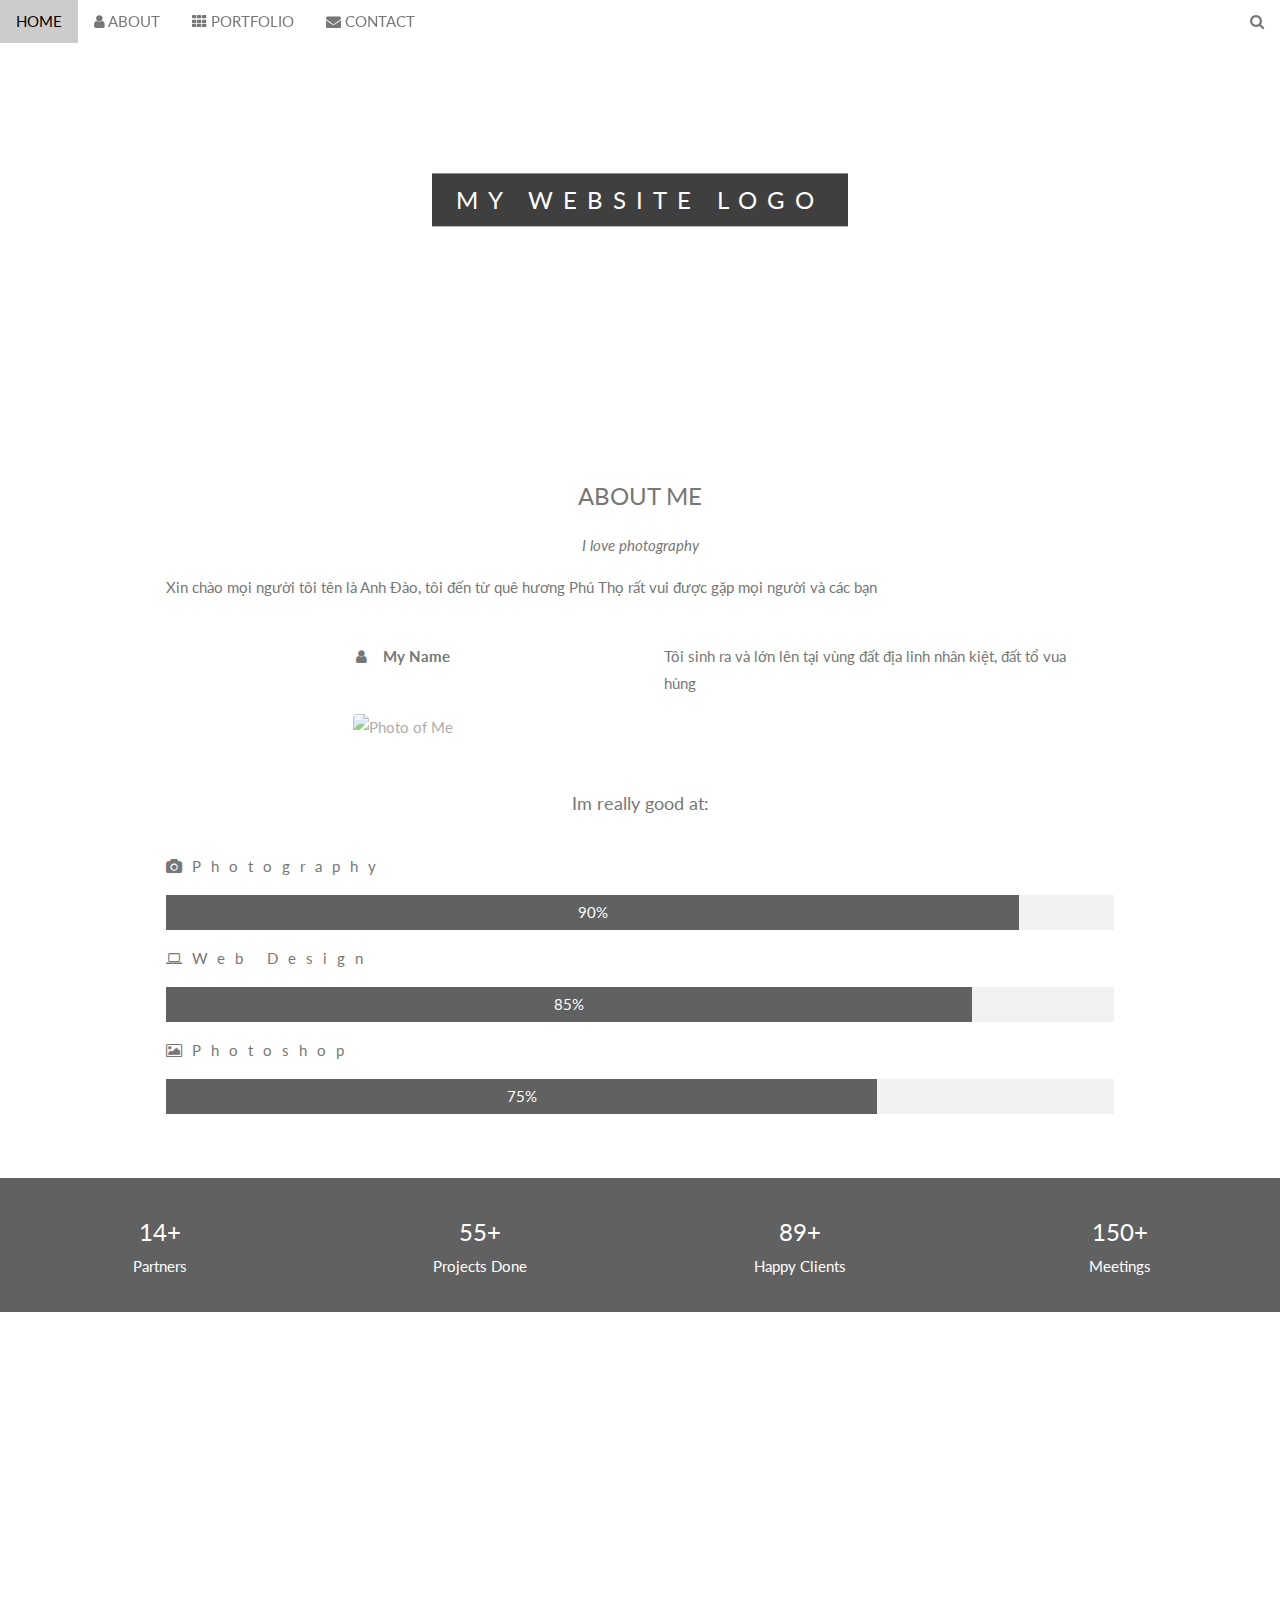
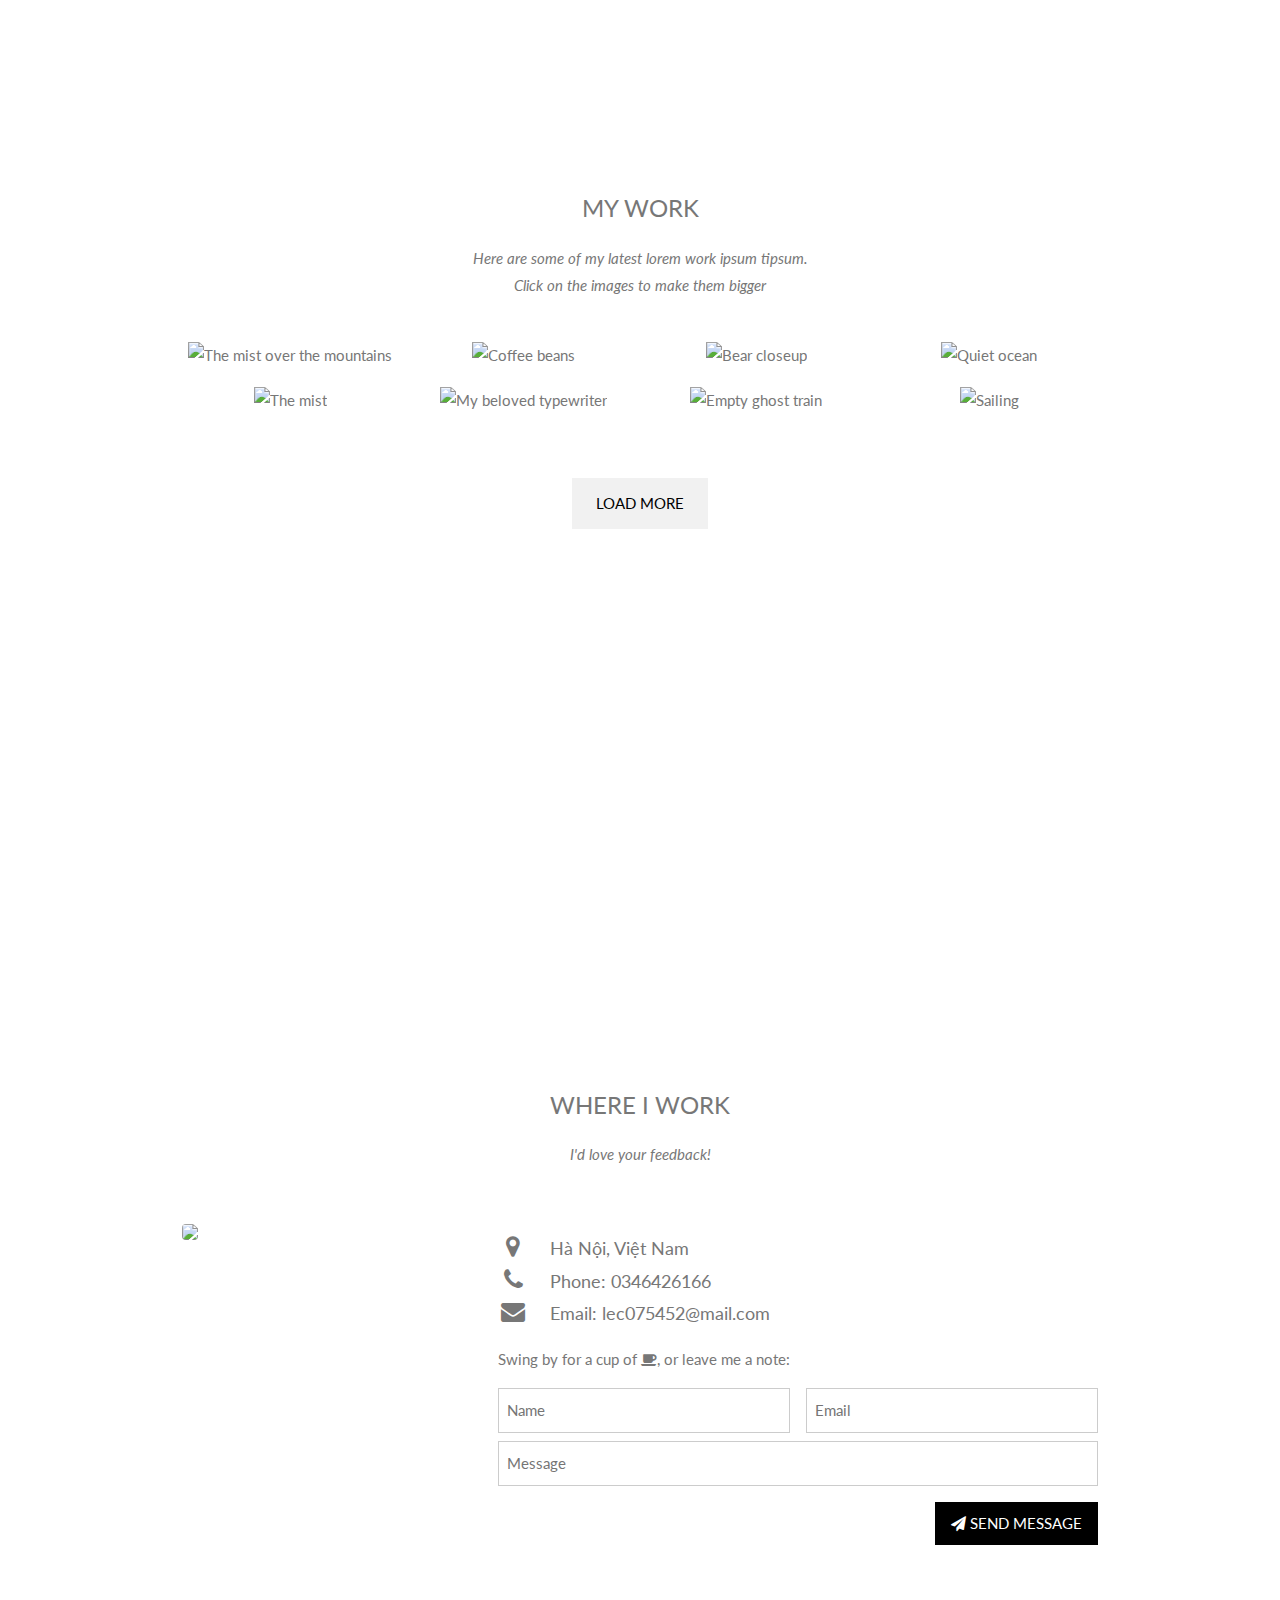
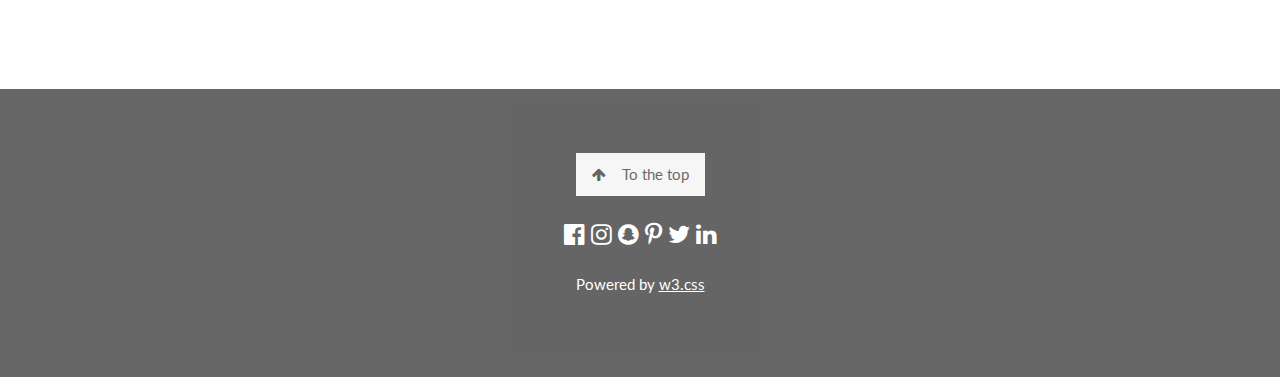
==== indext.html @ 83a8dcd1 "indext.html" ====
<!DOCTYPE html>
<html>
<head>
<title>W3.CSS Template</title>
<meta charset="UTF-8">
<meta name="viewport" content="width=device-width, initial-scale=1">
<link rel="stylesheet" href="https://www.w3schools.com/w3css/4/w3.css">
<link rel="stylesheet" href="https://fonts.googleapis.com/css?family=Lato">
<link rel="stylesheet" href="https://cdnjs.cloudflare.com/ajax/libs/font-awesome/4.7.0/css/font-awesome.min.css">
<style>
body,h1,h2,h3,h4,h5,h6 {font-family: "Lato", sans-serif;}
body, html {
  height: 100%;
  color: #777;
  line-height: 1.8;
}

/* Create a Parallax Effect */
.bgimg-1, .bgimg-2, .bgimg-3 {
  background-attachment: fixed;
  background-position: center;
  background-repeat: no-repeat;
  background-size: cover;
}

/* First image (Logo. Full height) */
.bgimg-1 {
  background-image: url('/w3images/parallax1.jpg');
  min-height: 100%;
}

/* Second image (Portfolio) */
.bgimg-2 {
  background-image: url("/w3images/parallax2.jpg");
  min-height: 400px;
}

/* Third image (Contact) */
.bgimg-3 {
  background-image: url("/w3images/parallax3.jpg");
  min-height: 400px;
}

.w3-wide {letter-spacing: 10px;}
.w3-hover-opacity {cursor: pointer;}

/* Turn off parallax scrolling for tablets and phones */
@media only screen and (max-device-width: 1600px) {
  .bgimg-1, .bgimg-2, .bgimg-3 {
    background-attachment: scroll;
    min-height: 400px;
  }
}
</style>
</head>
<body>

<!-- Navbar (sit on top) -->
<div class="w3-top">
  <div class="w3-bar" id="myNavbar">
    <a class="w3-bar-item w3-button w3-hover-black w3-hide-medium w3-hide-large w3-right" href="javascript:void(0);" onclick="toggleFunction()" title="Toggle Navigation Menu">
      <i class="fa fa-bars"></i>
    </a>
    <a href="#home" class="w3-bar-item w3-button">HOME</a>
    <a href="#about" class="w3-bar-item w3-button w3-hide-small"><i class="fa fa-user"></i> ABOUT</a>
    <a href="#portfolio" class="w3-bar-item w3-button w3-hide-small"><i class="fa fa-th"></i> PORTFOLIO</a>
    <a href="#contact" class="w3-bar-item w3-button w3-hide-small"><i class="fa fa-envelope"></i> CONTACT</a>
    <a href="#" class="w3-bar-item w3-button w3-hide-small w3-right w3-hover-red">
      <i class="fa fa-search"></i>
    </a>
  </div>

  <!-- Navbar on small screens -->
  <div id="navDemo" class="w3-bar-block w3-white w3-hide w3-hide-large w3-hide-medium">
    <a href="#about" class="w3-bar-item w3-button" onclick="toggleFunction()">ABOUT</a>
    <a href="#portfolio" class="w3-bar-item w3-button" onclick="toggleFunction()">PORTFOLIO</a>
    <a href="#contact" class="w3-bar-item w3-button" onclick="toggleFunction()">CONTACT</a>
    <a href="#" class="w3-bar-item w3-button">SEARCH</a>
  </div>
</div>

<!-- First Parallax Image with Logo Text -->
<div class="bgimg-1 w3-display-container w3-opacity-min" id="home">
  <div class="w3-display-middle" style="white-space:nowrap;">
    <span class="w3-center w3-padding-large w3-black w3-xlarge w3-wide w3-animate-opacity">MY <span class="w3-hide-small">WEBSITE</span> LOGO</span>
  </div>
</div>

<!-- Container (About Section) -->
<div class="w3-content w3-container w3-padding-64" id="about">
  <h3 class="w3-center">ABOUT ME</h3>
  <p class="w3-center"><em>I love photography</em></p>
  <p>Xin chào mọi người tôi tên là Anh Đào, tôi đến từ quê hương Phú Thọ rất vui được gặp mọi người và các bạn</p>
  <div class="w3-row">
    <div class="w3-col m6 w3-center w3-padding-large">
      <p><b><i class="fa fa-user w3-margin-right"></i>My Name</b></p><br>
      <img src="dao1.jpg" class="w3-round w3-image w3-opacity w3-hover-opacity-off" alt="Photo of Me" width="500" height="333">
    </div>

    <!-- Hide this text on small devices -->
    <div class="w3-col m6 w3-hide-small w3-padding-large">
      <p>Tôi sinh ra và lớn lên tại vùng đất địa linh nhân kiệt, đất tổ vua hùng</p>
    </div>
  </div>
  <p class="w3-large w3-center w3-padding-16">Im really good at:</p>
  <p class="w3-wide"><i class="fa fa-camera"></i>Photography</p>
  <div class="w3-light-grey">
    <div class="w3-container w3-padding-small w3-dark-grey w3-center" style="width:90%">90%</div>
  </div>
  <p class="w3-wide"><i class="fa fa-laptop"></i>Web Design</p>
  <div class="w3-light-grey">
    <div class="w3-container w3-padding-small w3-dark-grey w3-center" style="width:85%">85%</div>
  </div>
  <p class="w3-wide"><i class="fa fa-photo"></i>Photoshop</p>
  <div class="w3-light-grey">
    <div class="w3-container w3-padding-small w3-dark-grey w3-center" style="width:75%">75%</div>
  </div>
</div>

<div class="w3-row w3-center w3-dark-grey w3-padding-16">
  <div class="w3-quarter w3-section">
    <span class="w3-xlarge">14+</span><br>
    Partners
  </div>
  <div class="w3-quarter w3-section">
    <span class="w3-xlarge">55+</span><br>
    Projects Done
  </div>
  <div class="w3-quarter w3-section">
    <span class="w3-xlarge">89+</span><br>
    Happy Clients
  </div>
  <div class="w3-quarter w3-section">
    <span class="w3-xlarge">150+</span><br>
    Meetings
  </div>
</div>

<!-- Second Parallax Image with Portfolio Text -->
<div class="bgimg-2 w3-display-container w3-opacity-min">
  <div class="w3-display-middle">
    <span class="w3-xxlarge w3-text-white w3-wide">PORTFOLIO</span>
  </div>
</div>

<!-- Container (Portfolio Section) -->
<div class="w3-content w3-container w3-padding-64" id="portfolio">
  <h3 class="w3-center">MY WORK</h3>
  <p class="w3-center"><em>Here are some of my latest lorem work ipsum tipsum.<br> Click on the images to make them bigger</em></p><br>

  <!-- Responsive Grid. Four columns on tablets, laptops and desktops. Will stack on mobile devices/small screens (100% width) -->
  <div class="w3-row-padding w3-center">
    <div class="w3-col m3">
      <img src="dao2.jpg" style="width:100%" onclick="onClick(this)" class="w3-hover-opacity" alt="The mist over the mountains">
    </div>

    <div class="w3-col m3">
      <img src="dao3.jpg" style="width:100%" onclick="onClick(this)" class="w3-hover-opacity" alt="Coffee beans">
    </div>

    <div class="w3-col m3">
      <img src="dao4.jpg" style="width:100%" onclick="onClick(this)" class="w3-hover-opacity" alt="Bear closeup">
    </div>

    <div class="w3-col m3">
      <img src="dao5.jpg" style="width:100%" onclick="onClick(this)" class="w3-hover-opacity" alt="Quiet ocean">
    </div>
  </div>

  <div class="w3-row-padding w3-center w3-section">
    <div class="w3-col m3">
      <img src="dao6.jpg" style="width:100%" onclick="onClick(this)" class="w3-hover-opacity" alt="The mist">
    </div>

    <div class="w3-col m3">
      <img src="dao7.jpg" style="width:100%" onclick="onClick(this)" class="w3-hover-opacity" alt="My beloved typewriter">
    </div>

    <div class="w3-col m3">
      <img src="dao8.jpg" style="width:100%" onclick="onClick(this)" class="w3-hover-opacity" alt="Empty ghost train">
    </div>

    <div class="w3-col m3">
      <img src="dao9.jpg" style="width:100%" onclick="onClick(this)" class="w3-hover-opacity" alt="Sailing">
    </div>
    <button class="w3-button w3-padding-large w3-light-grey" style="margin-top:64px">LOAD MORE</button>
  </div>
</div>

<!-- Modal for full size images on click-->
<div id="modal01" class="w3-modal w3-black" onclick="this.style.display='none'">
  <span class="w3-button w3-large w3-black w3-display-topright" title="Close Modal Image"><i class="fa fa-remove"></i></span>
  <div class="w3-modal-content w3-animate-zoom w3-center w3-transparent w3-padding-64">
    <img id="img01" class="w3-image">
    <p id="caption" class="w3-opacity w3-large"></p>
  </div>
</div>

<!-- Third Parallax Image with Portfolio Text -->
<div class="bgimg-3 w3-display-container w3-opacity-min">
  <div class="w3-display-middle">
     <span class="w3-xxlarge w3-text-white w3-wide">CONTACT</span>
  </div>
</div>

<!-- Container (Contact Section) -->
<div class="w3-content w3-container w3-padding-64" id="contact">
  <h3 class="w3-center">WHERE I WORK</h3>
  <p class="w3-center"><em>I'd love your feedback!</em></p>

  <div class="w3-row w3-padding-32 w3-section">
    <div class="w3-col m4 w3-container">
      <img src="/w3images/map.jpg" class="w3-image w3-round" style="width:100%">
    </div>
    <div class="w3-col m8 w3-panel">
      <div class="w3-large w3-margin-bottom">
        <i class="fa fa-map-marker fa-fw w3-hover-text-black w3-xlarge w3-margin-right"></i> Hà Nội, Việt Nam<br>
        <i class="fa fa-phone fa-fw w3-hover-text-black w3-xlarge w3-margin-right"></i> Phone: 0346426166<br>
        <i class="fa fa-envelope fa-fw w3-hover-text-black w3-xlarge w3-margin-right"></i> Email: lec075452@mail.com<br>
      </div>
      <p>Swing by for a cup of <i class="fa fa-coffee"></i>, or leave me a note:</p>
      <form action="/action_page.php" target="_blank">
        <div class="w3-row-padding" style="margin:0 -16px 8px -16px">
          <div class="w3-half">
            <input class="w3-input w3-border" type="text" placeholder="Name" required name="Name">
          </div>
          <div class="w3-half">
            <input class="w3-input w3-border" type="text" placeholder="Email" required name="Email">
          </div>
        </div>
        <input class="w3-input w3-border" type="text" placeholder="Message" required name="Message">
        <button class="w3-button w3-black w3-right w3-section" type="submit">
          <i class="fa fa-paper-plane"></i> SEND MESSAGE
        </button>
      </form>
    </div>
  </div>
</div>

<!-- Footer -->
<footer class="w3-center w3-black w3-padding-64 w3-opacity w3-hover-opacity-off">
  <a href="#home" class="w3-button w3-light-grey"><i class="fa fa-arrow-up w3-margin-right"></i>To the top</a>
  <div class="w3-xlarge w3-section">
    <i class="fa fa-facebook-official w3-hover-opacity"></i>
    <i class="fa fa-instagram w3-hover-opacity"></i>
    <i class="fa fa-snapchat w3-hover-opacity"></i>
    <i class="fa fa-pinterest-p w3-hover-opacity"></i>
    <i class="fa fa-twitter w3-hover-opacity"></i>
    <i class="fa fa-linkedin w3-hover-opacity"></i>
  </div>
  <p>Powered by <a href="https://www.w3schools.com/w3css/default.asp" title="W3.CSS" target="_blank" class="w3-hover-text-green">w3.css</a></p>
</footer>
 
<script>
// Modal Image Gallery
function onClick(element) {
  document.getElementById("img01").src = element.src;
  document.getElementById("modal01").style.display = "block";
  var captionText = document.getElementById("caption");
  captionText.innerHTML = element.alt;
}

// Change style of navbar on scroll
window.onscroll = function() {myFunction()};
function myFunction() {
    var navbar = document.getElementById("myNavbar");
    if (document.body.scrollTop > 100 || document.documentElement.scrollTop > 100) {
        navbar.className = "w3-bar" + " w3-card" + " w3-animate-top" + " w3-white";
    } else {
        navbar.className = navbar.className.replace(" w3-card w3-animate-top w3-white", "");
    }
}

// Used to toggle the menu on small screens when clicking on the menu button
function toggleFunction() {
    var x = document.getElementById("navDemo");
    if (x.className.indexOf("w3-show") == -1) {
        x.className += " w3-show";
    } else {
        x.className = x.className.replace(" w3-show", "");
    }
}
</script>

</body>
</html>
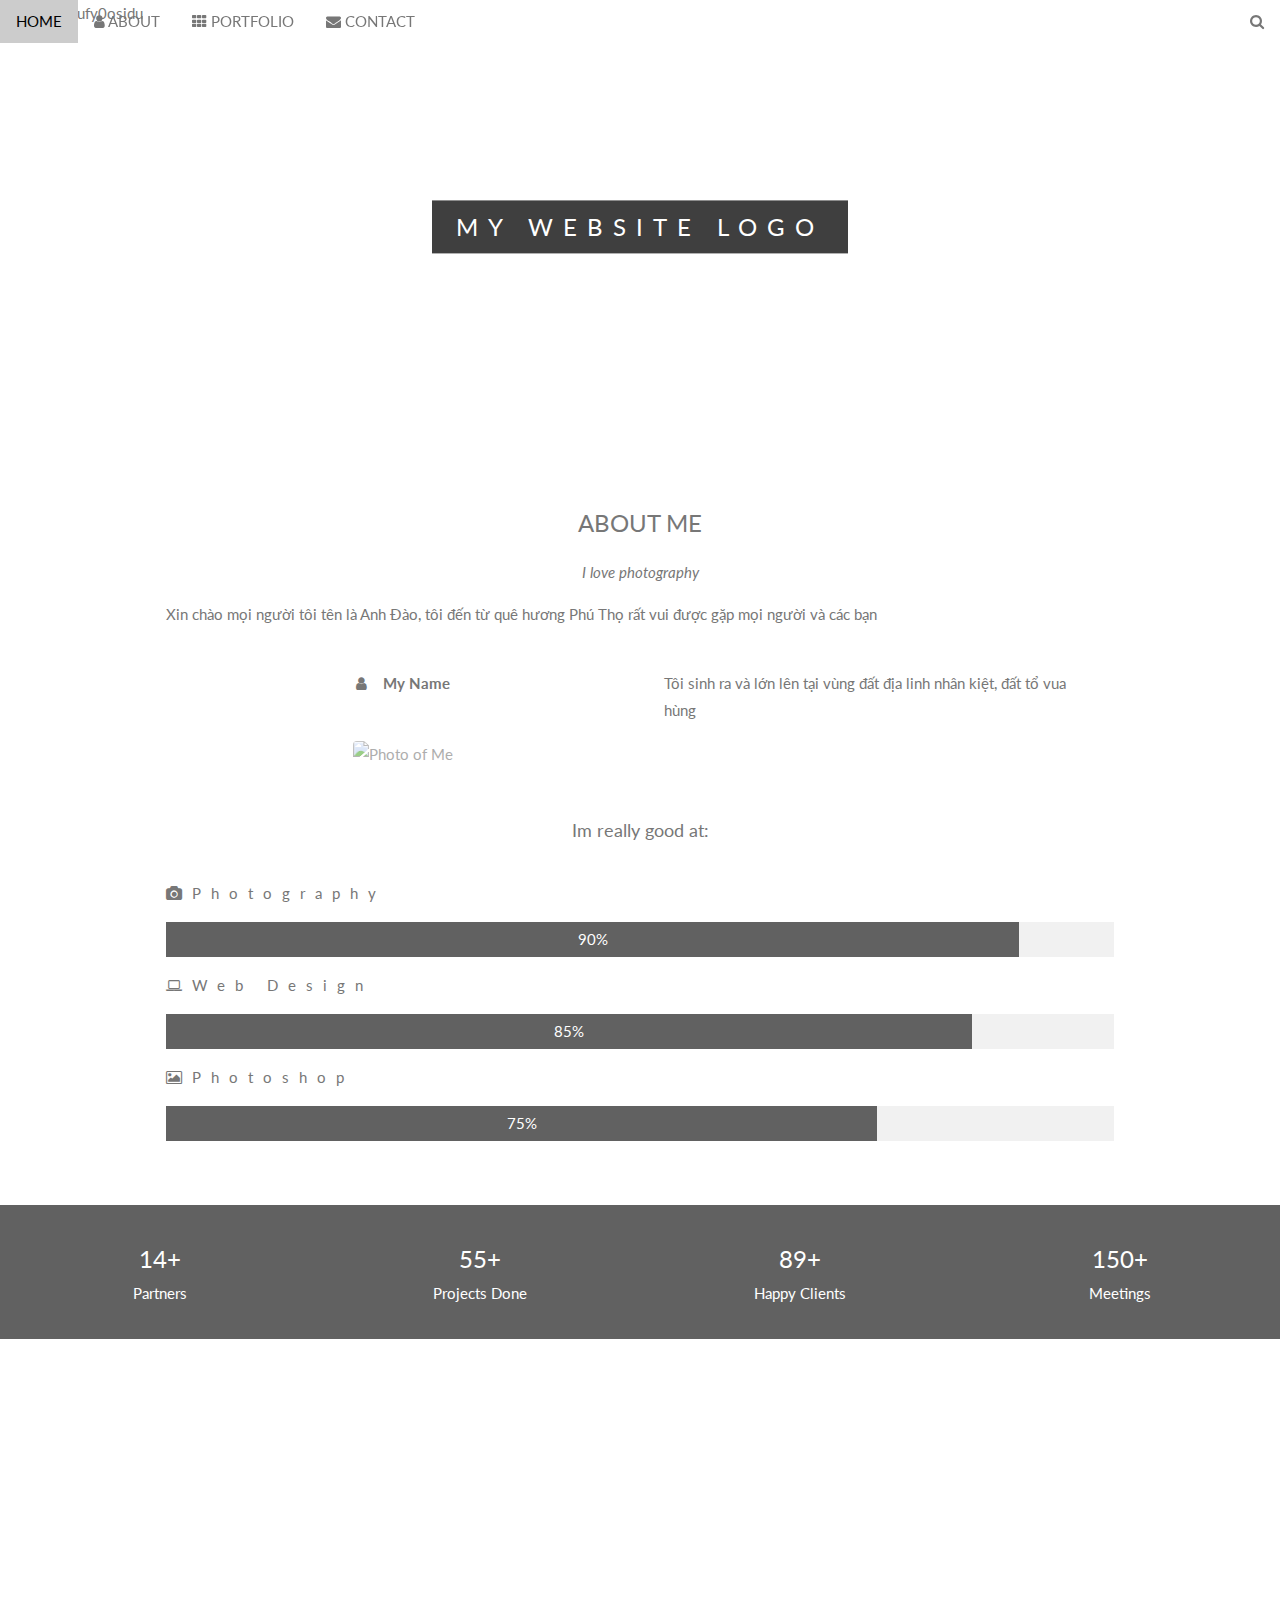
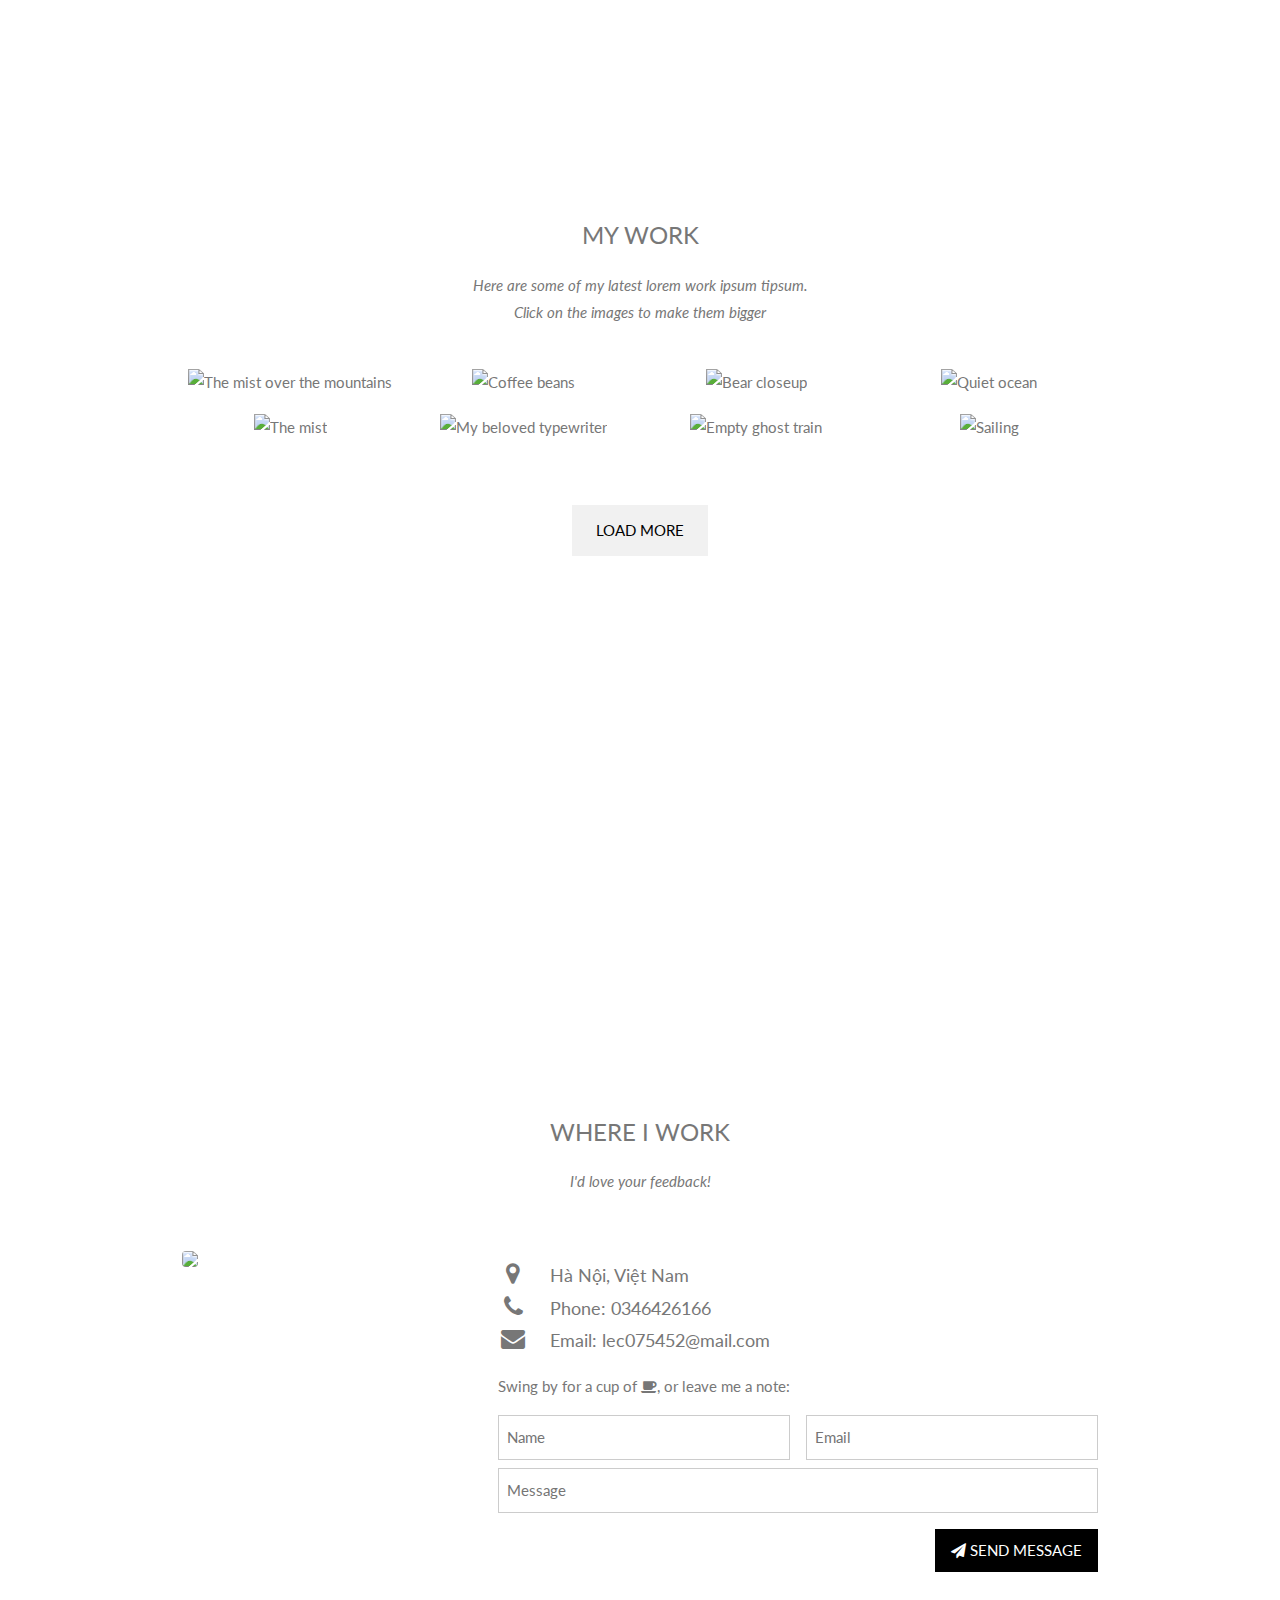
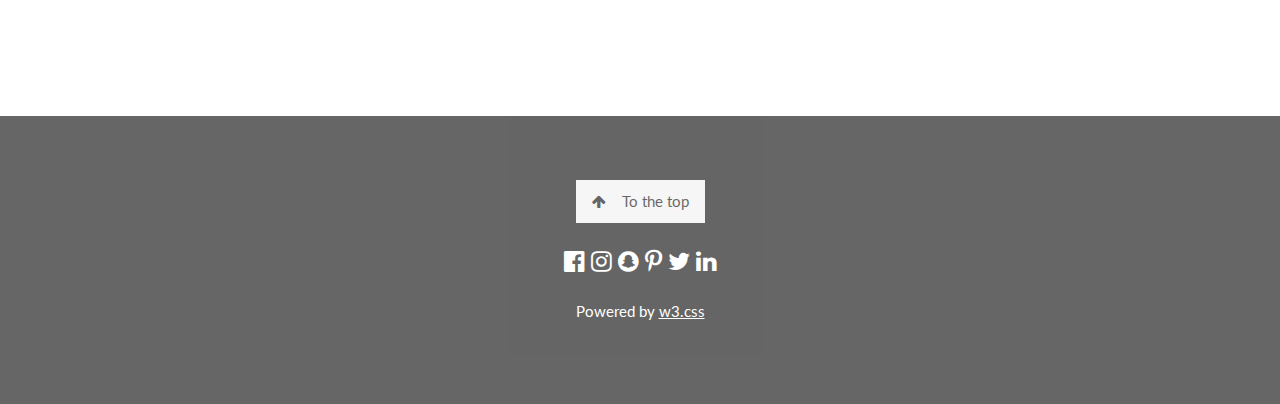
==== commit 30421b46: "Cap nhat" ====
--- a/indext.html
+++ b/indext.html
@@ -1,4 +1,10 @@
 <!DOCTYPE html>
+
+
+
+
+
+////sdfuihsidufy0osidu
 <html>
 <head>
 <title>W3.CSS Template</title>
